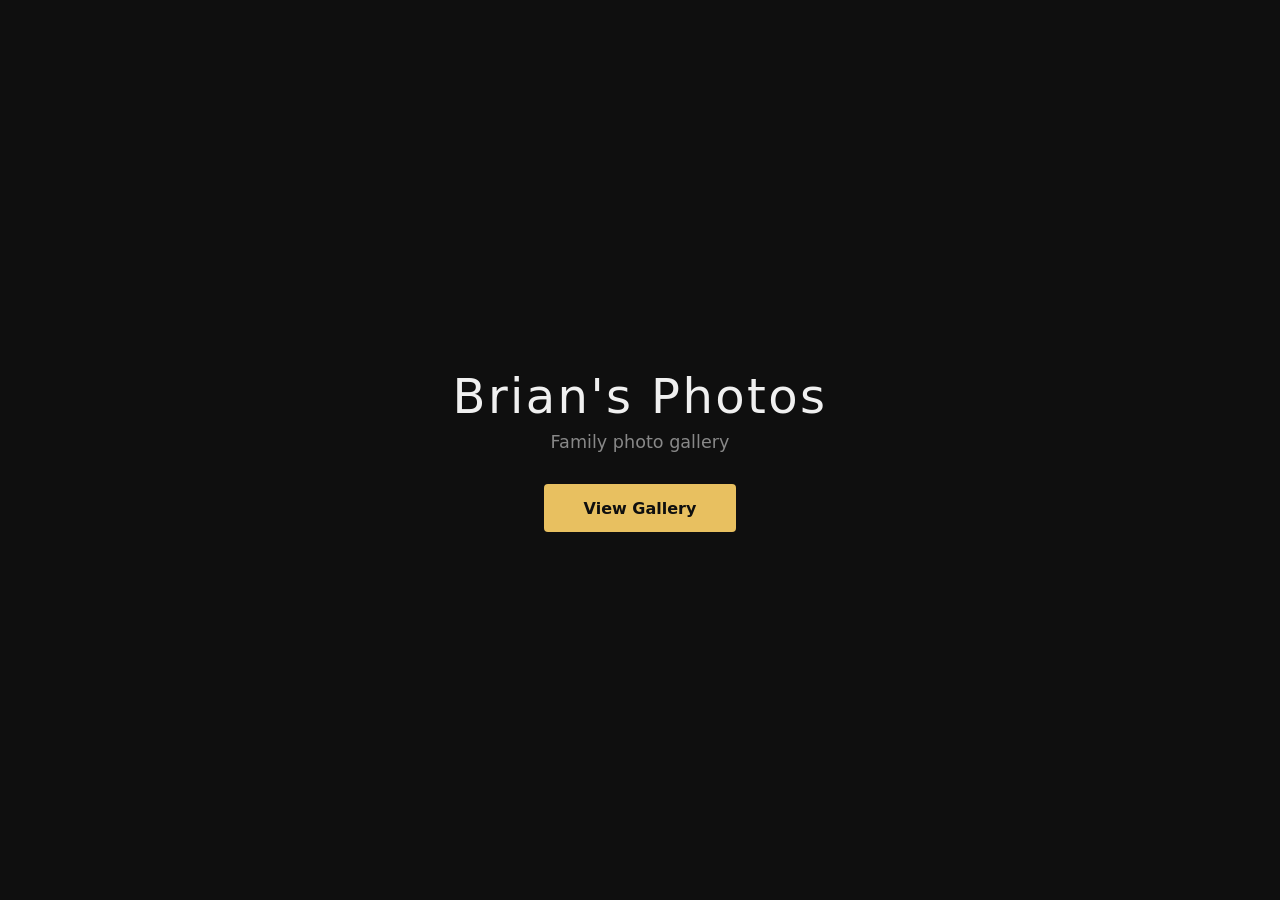
==== index.html @ 94799379 "Add index.html" ====
<!DOCTYPE html>
<html lang="en">
<head>
  <meta charset="UTF-8">
  <meta name="viewport" content="width=device-width, initial-scale=1.0">
  <title>Brian's Photo Gallery</title>
  <style>
    * { margin: 0; padding: 0; box-sizing: border-box; }
    body { background: #0f0f0f; color: #f0f0f0; font-family: 'Segoe UI', system-ui, sans-serif; min-height: 100vh; display: flex; align-items: center; justify-content: center; }
    .splash { text-align: center; padding: 2rem; }
    h1 { font-size: 3rem; font-weight: 300; letter-spacing: 0.05em; margin-bottom: 0.5rem; }
    p { color: #888; margin-bottom: 2rem; font-size: 1.1rem; }
    a { display: inline-block; padding: 0.9rem 2.5rem; background: #e8c060; color: #0f0f0f; text-decoration: none; border-radius: 4px; font-weight: 600; font-size: 1rem; transition: background 0.2s; }
    a:hover { background: #f5d47a; }
  </style>
</head>
<body>
  <div class="splash">
    <h1>Brian's Photos</h1>
    <p>Family photo gallery</p>
    <a href="/photos/">View Gallery</a>
  </div>
</body>
</html>
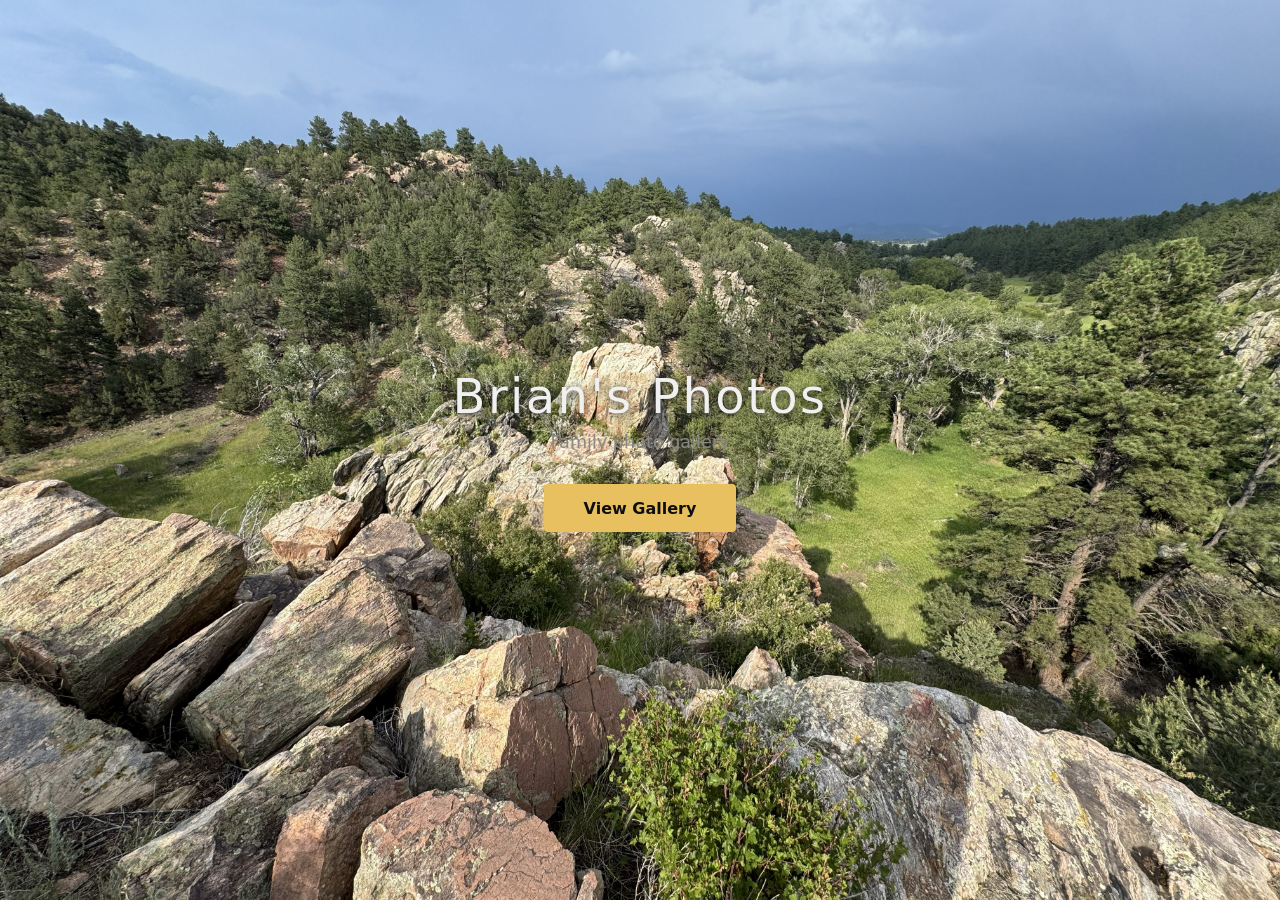
==== commit 9765855a: "Update index.html add cover photo" ====
--- a/index.html
+++ b/index.html
@@ -6,9 +6,9 @@
   <title>Brian's Photo Gallery</title>
   <style>
     * { margin: 0; padding: 0; box-sizing: border-box; }
-    body { background: #0f0f0f; color: #f0f0f0; font-family: 'Segoe UI', system-ui, sans-serif; min-height: 100vh; display: flex; align-items: center; justify-content: center; }
+     body { background: url('/family%20photos%20cover.jpg') center/cover no-repeat fixed; color: #f0f0f0; font-family: 'Segoe UI', system-ui, sans-serif; min-height: 100vh; display: flex; align-items: center; justify-content: center; }
     .splash { text-align: center; padding: 2rem; }
-    h1 { font-size: 3rem; font-weight: 300; letter-spacing: 0.05em; margin-bottom: 0.5rem; }
+    h1 { font-size: 3rem; font-weight: 300; letter-spacing: 0.05em; margin-bottom: 0.5rem; text-shadow: 0 2px 8px rgba(0,0,0,0.8);  }
     p { color: #888; margin-bottom: 2rem; font-size: 1.1rem; }
     a { display: inline-block; padding: 0.9rem 2.5rem; background: #e8c060; color: #0f0f0f; text-decoration: none; border-radius: 4px; font-weight: 600; font-size: 1rem; transition: background 0.2s; }
     a:hover { background: #f5d47a; }
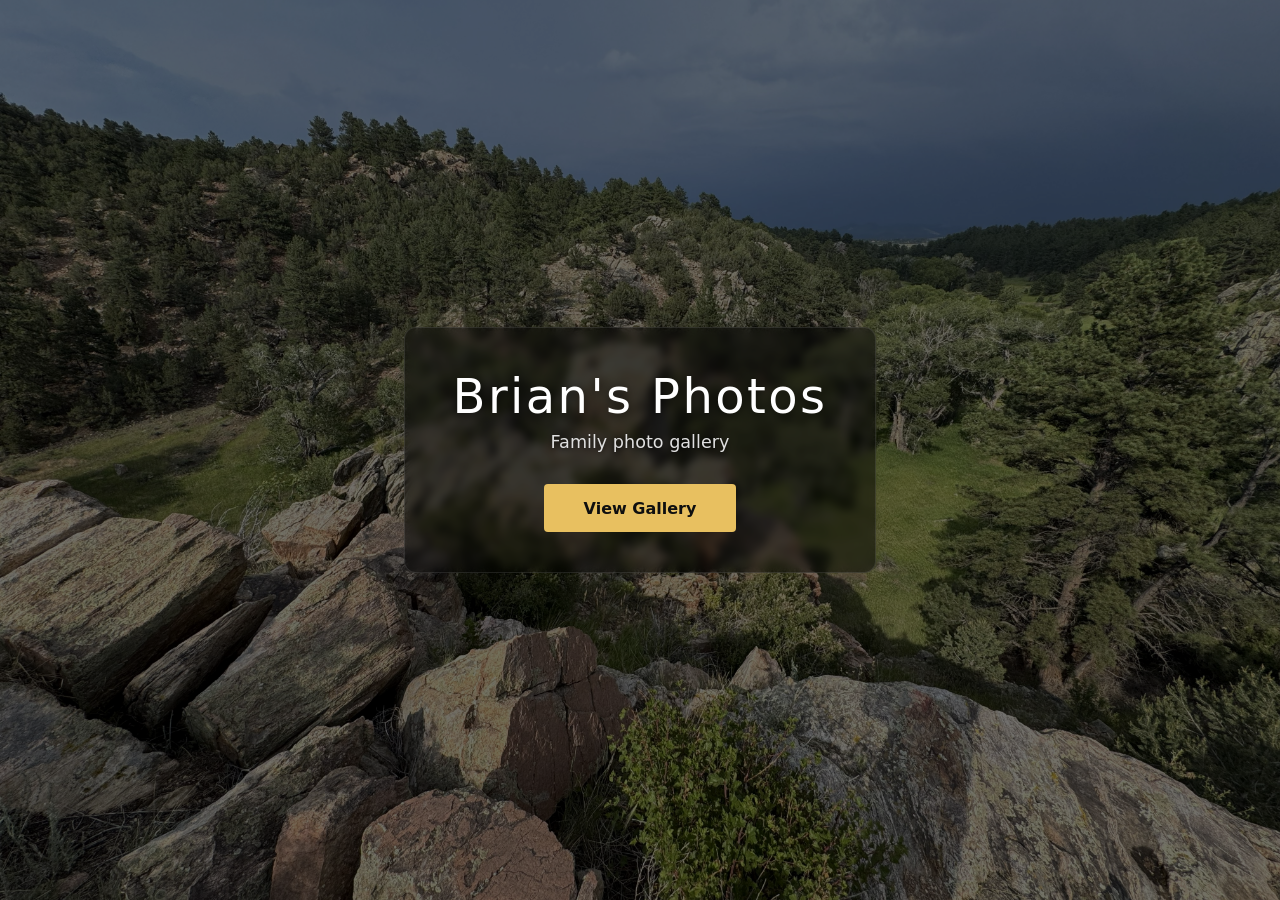
==== commit 7794ca85: "Improve text readability: dark overlay + frosted card behind text" ====
--- a/index.html
+++ b/index.html
@@ -1,24 +1,71 @@
-<!DOCTYPE html>
-<html lang="en">
-<head>
-  <meta charset="UTF-8">
-  <meta name="viewport" content="width=device-width, initial-scale=1.0">
-  <title>Brian's Photo Gallery</title>
-  <style>
-    * { margin: 0; padding: 0; box-sizing: border-box; }
-     body { background: url('/family%20photos%20cover.jpg') center/cover no-repeat fixed; color: #f0f0f0; font-family: 'Segoe UI', system-ui, sans-serif; min-height: 100vh; display: flex; align-items: center; justify-content: center; }
-    .splash { text-align: center; padding: 2rem; }
-    h1 { font-size: 3rem; font-weight: 300; letter-spacing: 0.05em; margin-bottom: 0.5rem; text-shadow: 0 2px 8px rgba(0,0,0,0.8);  }
-    p { color: #888; margin-bottom: 2rem; font-size: 1.1rem; }
-    a { display: inline-block; padding: 0.9rem 2.5rem; background: #e8c060; color: #0f0f0f; text-decoration: none; border-radius: 4px; font-weight: 600; font-size: 1rem; transition: background 0.2s; }
-    a:hover { background: #f5d47a; }
-  </style>
-</head>
-<body>
-  <div class="splash">
-    <h1>Brian's Photos</h1>
-    <p>Family photo gallery</p>
-    <a href="/photos/">View Gallery</a>
-  </div>
-</body>
-</html>
+<!DOCTYPE html>
+<html lang="en">
+<head>
+  <meta charset="UTF-8">
+  <meta name="viewport" content="width=device-width, initial-scale=1.0">
+  <title>Brian's Photo Gallery</title>
+  <style>
+    * { margin: 0; padding: 0; box-sizing: border-box; }
+    body {
+      background: url('/family%20photos%20cover.jpg') center/cover no-repeat fixed;
+      color: #f0f0f0;
+      font-family: 'Segoe UI', system-ui, sans-serif;
+      min-height: 100vh;
+      display: flex;
+      align-items: center;
+      justify-content: center;
+    }
+    /* Dark overlay so text is always readable over any photo */
+    body::before {
+      content: '';
+      position: fixed;
+      inset: 0;
+      background: rgba(0, 0, 0, 0.55);
+      z-index: 0;
+    }
+    .splash {
+      position: relative;
+      z-index: 1;
+      text-align: center;
+      padding: 2.5rem 3rem;
+      background: rgba(0, 0, 0, 0.45);
+      border-radius: 12px;
+      backdrop-filter: blur(4px);
+      border: 1px solid rgba(255,255,255,0.1);
+    }
+    h1 {
+      font-size: 3rem;
+      font-weight: 300;
+      letter-spacing: 0.05em;
+      margin-bottom: 0.5rem;
+      color: #ffffff;
+      text-shadow: 0 2px 12px rgba(0,0,0,0.9);
+    }
+    p {
+      color: #e0e0e0;
+      margin-bottom: 2rem;
+      font-size: 1.1rem;
+      text-shadow: 0 1px 6px rgba(0,0,0,0.9);
+    }
+    a {
+      display: inline-block;
+      padding: 0.9rem 2.5rem;
+      background: #e8c060;
+      color: #0f0f0f;
+      text-decoration: none;
+      border-radius: 4px;
+      font-weight: 600;
+      font-size: 1rem;
+      transition: background 0.2s;
+    }
+    a:hover { background: #f5d47a; }
+  </style>
+</head>
+<body>
+  <div class="splash">
+    <h1>Brian's Photos</h1>
+    <p>Family photo gallery</p>
+    <a href="/photos/">View Gallery</a>
+  </div>
+</body>
+</html>
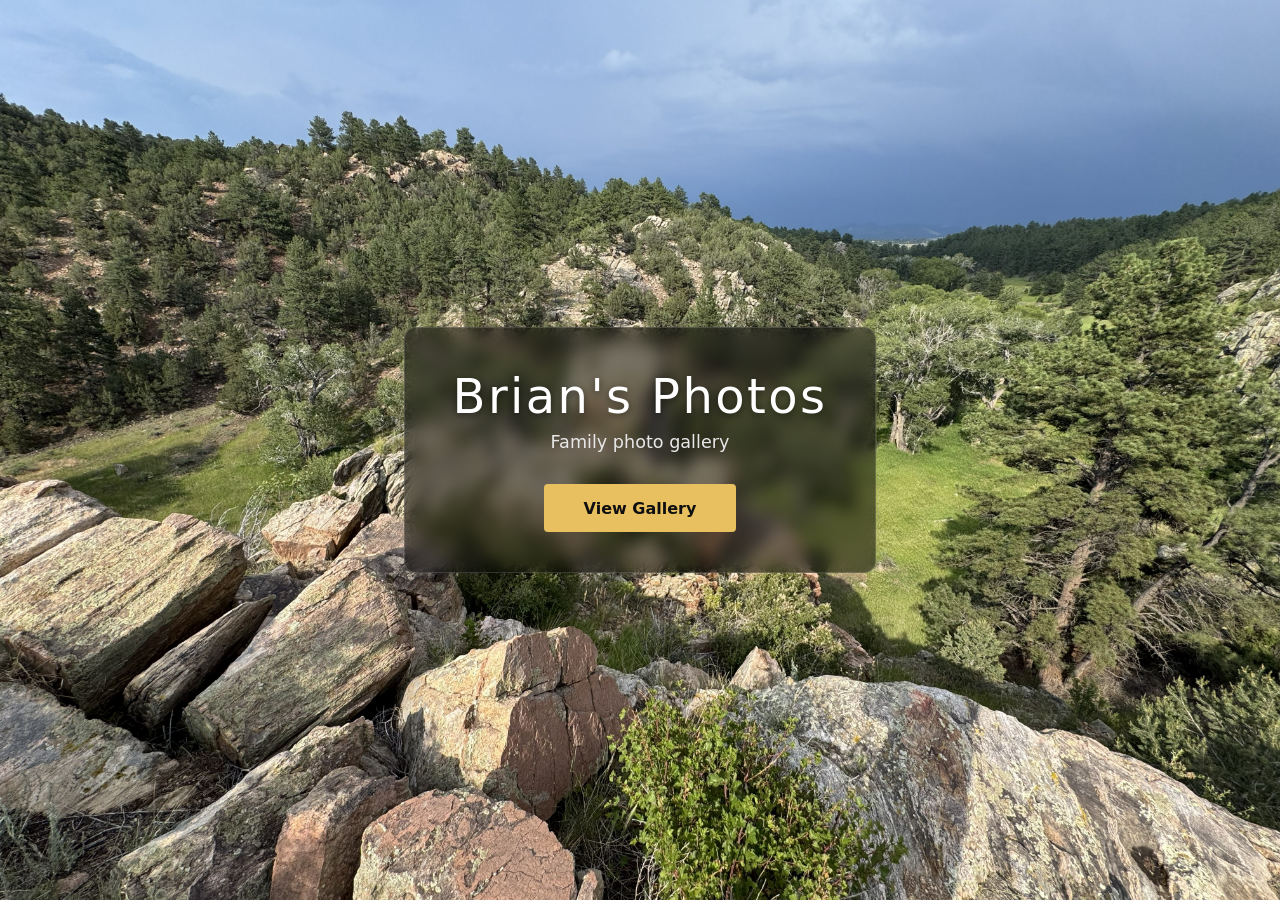
==== commit 83c92fa0: "Remove full-page overlay - photo crisp, frosted card on text only" ====
--- a/index.html
+++ b/index.html
@@ -15,23 +15,15 @@
       align-items: center;
       justify-content: center;
     }
-    /* Dark overlay so text is always readable over any photo */
-    body::before {
-      content: '';
-      position: fixed;
-      inset: 0;
-      background: rgba(0, 0, 0, 0.55);
-      z-index: 0;
-    }
+    /* Frosted card behind text only — photo stays crisp and full brightness */
     .splash {
-      position: relative;
-      z-index: 1;
       text-align: center;
       padding: 2.5rem 3rem;
-      background: rgba(0, 0, 0, 0.45);
+      background: rgba(0, 0, 0, 0.50);
       border-radius: 12px;
-      backdrop-filter: blur(4px);
-      border: 1px solid rgba(255,255,255,0.1);
+      backdrop-filter: blur(8px);
+      -webkit-backdrop-filter: blur(8px);
+      border: 1px solid rgba(255,255,255,0.15);
     }
     h1 {
       font-size: 3rem;
@@ -39,13 +31,12 @@
       letter-spacing: 0.05em;
       margin-bottom: 0.5rem;
       color: #ffffff;
-      text-shadow: 0 2px 12px rgba(0,0,0,0.9);
+      text-shadow: 0 2px 8px rgba(0,0,0,0.6);
     }
     p {
-      color: #e0e0e0;
+      color: #e8e8e8;
       margin-bottom: 2rem;
       font-size: 1.1rem;
-      text-shadow: 0 1px 6px rgba(0,0,0,0.9);
     }
     a {
       display: inline-block;
